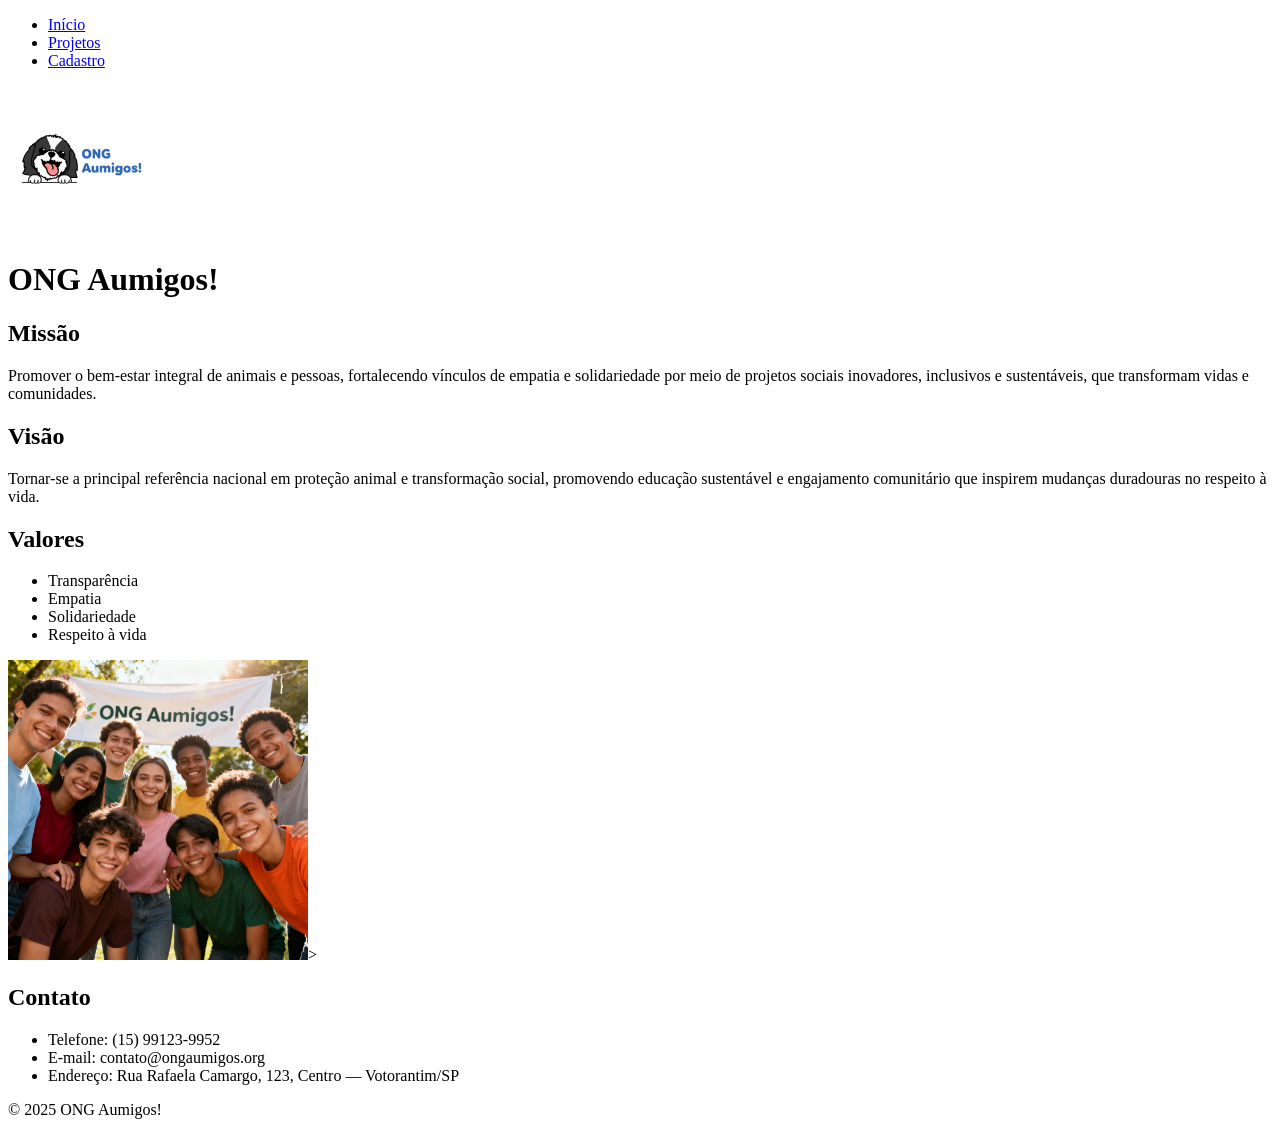
==== assets/HTML/index.html @ e226a99b "Fase 1" ====
<!DOCTYPE html>
<html lang="pt-br">
<head>
  <meta charset="UTF-8">
  <title>ONG Aumigos! | Início</title>
  <meta name="viewport" content="width=device-width, initial-scale=1.0">
  <meta name="description" content="Conheça a ONG Aumigos!, missão, visão, valores e oportunidades de engajamento.">
  <link rel="stylesheet" href="../assets/css/estilo.css">
</head>
<body>
  <header>
    <nav>
      <ul>
        <li><a href="index.html">Início</a></li>
        <li><a href="projetos.html">Projetos</a></li>
        <li><a href="cadastro.html">Cadastro</a></li>
      </ul>
    </nav>
    <img src="../images/logo-ong-aumigos.png" alt="Logo ONG Aumigos!" width="150">
    <h1>ONG Aumigos!</h1>
  </header>
  <main>
    <section>
      <h2>Missão</h2>
      <p>Promover o bem-estar integral de animais e pessoas, fortalecendo vínculos de empatia e solidariedade por meio de projetos sociais inovadores, inclusivos e sustentáveis, que transformam vidas e comunidades.</p>
      <h2>Visão</h2>
      <p>Tornar-se a principal referência nacional em proteção animal e transformação social, promovendo educação sustentável e engajamento comunitário que inspirem mudanças duradouras no respeito à vida.</p>
      <h2>Valores</h2>
      <ul>
        <li>Transparência</li>
        <li>Empatia</li>
        <li>Solidariedade</li>
        <li>Respeito à vida</li>
      </ul>
      <img src="../images/equipe.jpg" alt="Equipe da ONG Aumigos!" width="300">>
    </section>
    <section>
      <h2>Contato</h2>
      <ul>
        <li>Telefone: (15) 99123-9952</li>
        <li>E-mail: contato@ongaumigos.org</li>
        <li>Endereço: Rua Rafaela Camargo, 123, Centro — Votorantim/SP</li>
      </ul>
    </section>
  </main>
  <footer>
    <p>&copy; 2025 ONG Aumigos!</p>
  </footer>
</body>
</html>
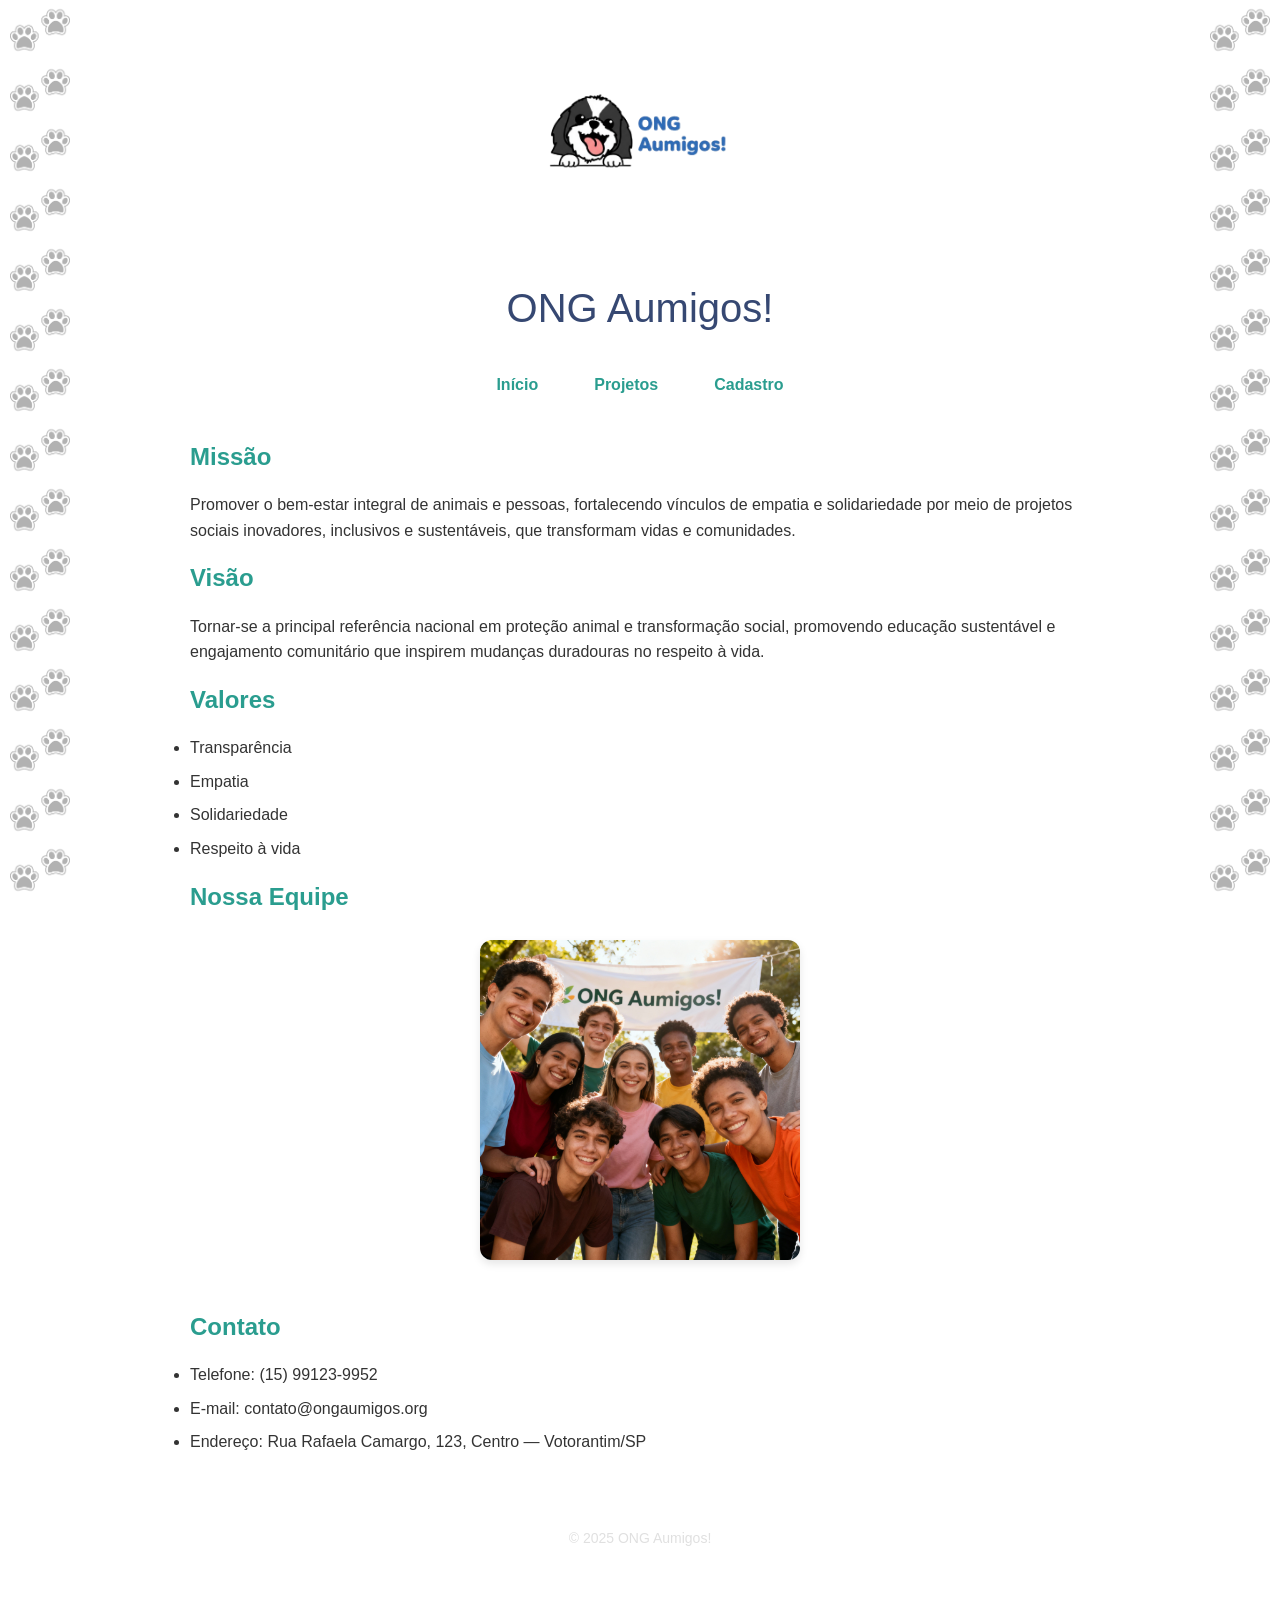
==== commit c5040b6d: "Fase 2" ====
--- a/assets/HTML/index.html
+++ b/assets/HTML/index.html
@@ -5,10 +5,16 @@
   <title>ONG Aumigos! | Início</title>
   <meta name="viewport" content="width=device-width, initial-scale=1.0">
   <meta name="description" content="Conheça a ONG Aumigos!, missão, visão, valores e oportunidades de engajamento.">
-  <link rel="stylesheet" href="../assets/css/estilo.css">
+ <link rel="stylesheet" href="../css/estilo.css"> 
+<link rel="stylesheet" href="../css/componentes.css">
+<link rel="stylesheet" href="../css/spa-validation.css">
+
 </head>
 <body>
   <header>
+    <img src="../images/logo-ong-aumigos.png" alt="Logo ONG Aumigos!" width="150">
+    <h1>ONG Aumigos!</h1>
+    
     <nav>
       <ul>
         <li><a href="index.html">Início</a></li>
@@ -16,15 +22,16 @@
         <li><a href="cadastro.html">Cadastro</a></li>
       </ul>
     </nav>
-    <img src="../images/logo-ong-aumigos.png" alt="Logo ONG Aumigos!" width="150">
-    <h1>ONG Aumigos!</h1>
   </header>
-  <main>
+
+  <main id="app-content">
     <section>
       <h2>Missão</h2>
       <p>Promover o bem-estar integral de animais e pessoas, fortalecendo vínculos de empatia e solidariedade por meio de projetos sociais inovadores, inclusivos e sustentáveis, que transformam vidas e comunidades.</p>
+      
       <h2>Visão</h2>
       <p>Tornar-se a principal referência nacional em proteção animal e transformação social, promovendo educação sustentável e engajamento comunitário que inspirem mudanças duradouras no respeito à vida.</p>
+      
       <h2>Valores</h2>
       <ul>
         <li>Transparência</li>
@@ -32,8 +39,11 @@
         <li>Solidariedade</li>
         <li>Respeito à vida</li>
       </ul>
-      <img src="../images/equipe.jpg" alt="Equipe da ONG Aumigos!" width="300">>
+      
+      <h2>Nossa Equipe</h2>
+      <img src="../images/equipe.jpg" alt="Equipe da ONG Aumigos!" width="400">
     </section>
+    
     <section>
       <h2>Contato</h2>
       <ul>
@@ -43,8 +53,10 @@
       </ul>
     </section>
   </main>
+
   <footer>
     <p>&copy; 2025 ONG Aumigos!</p>
   </footer>
+
 </body>
 </html>
--- a/assets/css/estilo.css
+++ b/assets/css/estilo.css
@@ -0,0 +1,304 @@
+/**
+ * style.css
+ * CSS Unificado para ONG Aumigos! (SPA)
+ * Contém estilos base e específicos para index, projetos e cadastro.
+ */
+
+/* ========================================================================= */
+/* 1. ESTILOS GLOBAIS (BASE) - Aplicáveis a todas as páginas                  */
+/* ========================================================================= */
+
+@font-face {
+  font-family: 'Lemon Milk';
+  src: url('../fonts/LEMONMILK-Medium.otf') format('opentype');
+  font-weight: 500;
+  font-style: normal;
+}
+
+/* Variáveis para Design System */
+:root {
+  --cor-primaria: #364872;
+  --cor-secundaria: #2a9d8f;
+  --cor-terciaria: #f5f5f5;
+  --cor-quaternaria: #e0e0e0;
+  --cor-quinta: #333333;
+  --cor-fundo: #ffffff;
+  
+  /* Variáveis de validação adicionadas para consistência */
+  --cor-error: #e63946;
+  --cor-success: #2a9d8f;
+  --cor-text-secondary: #626c7c;
+
+  --fonte-lemonmilk: 'Lemon Milk', sans-serif;
+  --fonte-base: 'Segoe UI', Tahoma, Geneva, Verdana, sans-serif;
+  --fonte-xs: 0.75rem;
+  --fonte-sm: 0.875rem;
+  --fonte-md: 1rem;
+  --fonte-lg: 1.25rem;
+  --fonte-xl: 1.5rem;
+
+  --espaco-4: 4px; 
+  --espaco-8: 8px;
+  --espaco-16: 16px;
+  --espaco-24: 24px;
+  --espaco-32: 32px;
+  --espaco-48: 48px;
+  --espaco-64: 64px;
+}
+
+/* Reset */
+* {
+  box-sizing: border-box;
+  margin: 0;
+  padding: 0;
+}
+
+body {
+  font-family: var(--fonte-base);
+  font-size: var(--fonte-md);
+  background-color: var(--cor-fundo);
+  color: var(--cor-quinta);
+  line-height: 1.6;
+  padding: var(--espaco-24);
+  position: relative;
+}
+
+/* Marcas de pata laterais - padrão vertical */
+body::before, body::after {
+  content: "";
+  position: fixed;
+  top: 0;
+  width: 80px;
+  height: 100vh;
+  background-image: url('../images/marca-pata.png');
+  background-repeat: repeat-y;
+  background-position: center;
+  background-size: 60px auto;
+  opacity: 0.3;
+  filter: brightness(0.6);
+  pointer-events: none;
+  z-index: 0;
+}
+
+body::before { left: 0; }
+body::after { right: 0; }
+
+main, header, footer {
+  position: relative;
+  z-index: 1;
+}
+
+/* Título principal */
+h1 {
+  font-family: var(--fonte-lemonmilk);
+  color: var(--cor-primaria);
+  text-align: center;
+  font-weight: 500;
+  font-size: 2.5rem;
+  margin-bottom: var(--espaco-24);
+}
+
+/* Logo centralizada */
+header img {
+  display: block;
+  margin: 0 auto var(--espaco-32);
+  max-width: 220px;
+  width: 100%;
+}
+
+/* Footer */
+footer {
+  text-align: center;
+  color: var(--cor-quaternaria);
+  font-size: var(--fonte-sm);
+  padding: var(--espaco-24) 0;
+  margin-top: var(--espaco-32);
+  background-color: var(--cor-fundo);
+}
+
+
+/* ========================================================================= */
+/* 2. ESTILOS ESPECÍFICOS DA PÁGINA INDEX E PROJETOS                         */
+/* ========================================================================= */
+
+/* Container de seção (Usado em Index e Projetos) */
+main section {
+  max-width: 900px;
+  margin: 0 auto var(--espaco-48);
+}
+
+main section h2 {
+  font-size: var(--fonte-xl);
+  font-weight: 700;
+  margin-bottom: var(--espaco-16);
+  color: var(--cor-secundaria);
+}
+
+main section p,
+main section ul {
+  font-size: var(--fonte-md);
+  margin-bottom: var(--espaco-16);
+}
+
+main section ul li {
+  margin-bottom: var(--espaco-8);
+}
+
+/* Imagens institucionais (Usadas em Index) */
+main section img {
+  display: block;
+  margin: var(--espaco-24) auto;
+  max-width: 320px; /* Estilo do Index */
+  width: 100%;
+  border-radius: 12px;
+  box-shadow: 0 4px 8px rgba(0,0,0,0.10);
+}
+
+/* Estilos Adicionais do Projetos */
+main section h3 {
+  font-size: var(--fonte-lg);
+  margin-top: var(--espaco-24);
+  margin-bottom: var(--espaco-8);
+  color: var(--cor-primaria);
+  font-weight: 600;
+}
+
+/* Estilos para Vídeos do Projetos */
+main section video {
+  display: block;
+  margin: var(--espaco-24) auto;
+  max-width: 400px; /* Mais largo que a imagem padrão */
+  width: 100%;
+  border-radius: 12px;
+  box-shadow: 0 4px 8px rgba(0,0,0,0.10);
+}
+
+
+/* ========================================================================= */
+/* 3. ESTILOS ESPECÍFICOS DA PÁGINA CADASTRO (FORMULÁRIO)                    */
+/* ========================================================================= */
+
+/* Imagem do cachorro com óculos (Cadastro) */
+main > img {
+  display: block;
+  margin: 0 auto var(--espaco-24);
+  max-width: 320px;
+  width: 100%;
+  border-radius: 12px;
+  box-shadow: 0 4px 8px rgba(0,0,0,0.10);
+}
+
+/* Container do Formulário */
+form[data-validate-form] {
+  max-width: 600px;
+  margin: 0 auto var(--espaco-32);
+  background: var(--cor-terciaria);
+  padding: var(--espaco-24);
+  border-radius: 12px;
+  box-shadow: 0 4px 10px rgba(0,0,0,0.08);
+}
+
+fieldset {
+  border: 1px solid var(--cor-quaternaria);
+  border-radius: 8px;
+  margin-bottom: var(--espaco-24);
+  padding: var(--espaco-16);
+  min-width: 0;
+}
+
+legend {
+  font-size: var(--fonte-lg);
+  font-weight: 700;
+  color: var(--cor-secundaria);
+  padding: 0 8px;
+}
+
+label {
+  display: block;
+  margin-bottom: var(--espaco-8);
+  font-weight: 600;
+  color: var(--cor-quinta);
+  font-size: var(--fonte-md);
+}
+
+input[type="text"],
+input[type="email"],
+input[type="date"],
+input[type="tel"],
+select {
+  width: 100%;
+  padding: var(--espaco-8);
+  border: 1px solid var(--cor-quaternaria);
+  border-radius: 6px;
+  font-size: var(--fonte-md);
+  margin-bottom: var(--espaco-16);
+  transition: border-color 0.3s ease;
+  font-family: var(--fonte-base);
+  background: #fff;
+  box-sizing: border-box;
+  display: block;
+}
+
+input:focus,
+select:focus {
+  border-color: var(--cor-primaria);
+  outline: none;
+}
+
+button[type="submit"] {
+  background-color: var(--cor-primaria);
+  color: white;
+  font-weight: 700;
+  font-size: var(--fonte-md);
+  border: none;
+  padding: var(--espaco-8) var(--espaco-24);
+  border-radius: 8px;
+  cursor: pointer;
+  transition: background-color 0.3s ease;
+  margin-top: var(--espaco-16);
+  display: block;
+  width: 100%;
+  max-width: 220px;
+  margin-left: auto;
+  margin-right: auto;
+}
+
+button[type="submit"]:hover,
+button[type="submit"]:focus {
+  background-color: var(--cor-secundaria);
+  outline: none;
+}
+
+
+/* ========================================================================= */
+/* 4. ESTILOS RESPONSIVOS (@MEDIA)                                           */
+/* ========================================================================= */
+
+@media (max-width: 768px) {
+  /* Estilos Globais */
+  body {
+    padding: var(--espaco-16);
+  }
+  h1 {
+    font-size: 1.5rem;
+  }
+  body::before, body::after {
+    width: 40px;
+    background-size: 30px auto;
+  }
+
+  /* Estilos Específicos de Conteúdo (Index/Projetos) */
+  main section {
+    padding: 0 var(--espaco-16);
+  }
+  main section img, 
+  main section video,
+  main > img /* Imagem do Cadastro */ {
+    max-width: 220px;
+  }
+
+  /* Estilos Específicos de Formulário (Cadastro) */
+  form[data-validate-form] {
+    padding: var(--espaco-16);
+  }
+}
--- a/assets/css/componentes.css
+++ b/assets/css/componentes.css
@@ -0,0 +1,256 @@
+/* Navbar principal com submenu dropdown feito com CSS */
+header nav {
+  position: relative;
+}
+
+/* Lista principal */
+header nav ul {
+  display: flex;
+  justify-content: center;
+  /* CORREÇÃO: Usando variáveis */
+  gap: var(--espaco-24);
+  list-style: none;
+  padding-left: 0;
+  /* CORREÇÃO: Usando variáveis */
+  margin-bottom: var(--espaco-32);
+}
+
+header nav ul li {
+  position: relative;
+}
+
+header nav ul li a {
+  text-decoration: none;
+  color: var(--cor-secundaria);
+  font-weight: 600;
+  /* CORREÇÃO: Usando variáveis */
+  padding: var(--espaco-8) var(--espaco-16);
+  display: inline-block;
+  border-radius: 4px;
+  transition: background-color 0.3s ease;
+}
+
+/* Efeito hover e foco nos links */
+header nav ul li a:hover,
+header nav ul li a:focus {
+  background-color: var(--cor-primaria);
+  color: white;
+  outline: none;
+}
+
+/* Link ativo na navegação - Centralizado aqui */
+header nav ul li a.active {
+  background-color: var(--cor-primaria);
+  color: #fff;
+}
+
+/* Submenu dropdown */
+header nav ul li ul.submenu {
+  display: none;
+  position: absolute;
+  top: 100%;
+  left: 0;
+  background: var(--cor-fundo);
+  border-radius: 8px;
+  box-shadow: 0 4px 8px rgba(0,0,0,0.1);
+  min-width: 160px;
+  padding: 8px 0;
+  z-index: 100;
+}
+
+header nav ul li:hover > ul.submenu,
+header nav ul li:focus-within > ul.submenu {
+  display: block;
+}
+
+header nav ul li ul.submenu li a {
+  padding: 8px 20px;
+  color: var(--cor-quinta);
+  display: block;
+}
+
+/* Hover e foco submenu */
+header nav ul li ul.submenu li a:hover,
+header nav ul li ul.submenu li a:focus {
+  background-color: var(--cor-secundaria);
+  color: white;
+}
+
+/* Menu hambúrguer mobile (CSS checkbox hack) */
+.menu-toggle {
+  display: none;
+}
+
+.menu-toggle-label {
+  display: none;
+  position: absolute;
+  top: 18px;
+  right: 20px;
+  width: 30px;
+  height: 25px;
+  cursor: pointer;
+  flex-direction: column;
+  justify-content: space-between;
+  z-index: 250;
+}
+
+.menu-toggle-label span {
+  display: block;
+  height: 3px;
+  background-color: var(--cor-secundaria);
+  border-radius: 3px;
+  transition: all 0.3s ease;
+}
+
+/* Mostrar menu e transformar ícone ao clicar */
+.menu-toggle:checked + .menu-toggle-label + nav ul {
+  display: flex !important;
+}
+
+.menu-toggle:checked + .menu-toggle-label span:nth-child(1) {
+  transform: rotate(45deg) translate(5px, 5px);
+}
+
+.menu-toggle:checked + .menu-toggle-label span:nth-child(2) {
+  opacity: 0;
+}
+
+.menu-toggle:checked + .menu-toggle-label span:nth-child(3) {
+  transform: rotate(-45deg) translate(5px, -5px);
+}
+
+/* CSS mobile */
+@media (max-width: 768px) {
+  header nav ul {
+    display: none !important;
+    flex-direction: column;
+    position: absolute;
+    top: 60px;
+    right: 20px;
+    background: var(--cor-fundo);
+    border-radius: 10px;
+    padding: 16px;
+    box-shadow: 0 6px 12px rgba(0,0,0,0.15);
+    width: 180px;
+  }
+  header nav ul li ul.submenu {
+    position: static;
+    box-shadow: none;
+    padding-left: 20px;
+    background: none;
+    border-radius: 0;
+  }
+  .menu-toggle-label {
+    display: flex;
+  }
+}
+
+/* Botões com estados */
+button,
+input[type="submit"] {
+  background-color: var(--cor-primaria);
+  color: white;
+  border: none;
+  padding: var(--espaco-8) var(--espaco-24);
+  font-weight: 700;
+  font-size: var(--fonte-md);
+  border-radius: 6px;
+  cursor: pointer;
+  transition: background-color 0.3s ease;
+}
+
+button:hover,
+button:focus,
+input[type="submit"]:hover,
+input[type="submit"]:focus {
+  background-color: var(--cor-secundaria);
+  outline: none;
+}
+
+button:active,
+input[type="submit"]:active {
+  background-color: var(--cor-primaria);
+  filter: brightness(0.85);
+}
+
+button:disabled,
+input[type="submit"]:disabled {
+  background-color: var(--cor-quaternaria);
+  cursor: not-allowed;
+}
+
+/* Validação visual em formulários */
+input:invalid {
+  border-color: #e63946;
+}
+input:valid {
+  border-color: var(--cor-primaria);
+}
+
+/* Alertas */
+.alert {
+  padding: 16px;
+  border-radius: 6px;
+  background-color: #f8d7da;
+  color: #721c24;
+  border: 1px solid #f5c6cb;
+  margin-bottom: var(--espaco-24);
+}
+
+/* Toasts */
+.toast {
+  position: fixed;
+  bottom: var(--espaco-24);
+  right: var(--espaco-24);
+  background-color: #d1ecf1;
+  color: #0c5460;
+  padding: 12px 20px;
+  border-radius: 8px;
+  box-shadow: 0 2px 8px rgba(0,0,0,0.15);
+}
+
+/* Modal com CSS :target */
+.modal {
+  display: none;
+  position: fixed;
+  top: 0; left: 0;
+  width: 100%; height: 100%;
+  background: rgba(0,0,0,0.5);
+  justify-content: center;
+  align-items: center;
+  z-index: 200;
+}
+
+.modal:target {
+  display: flex;
+}
+
+.modal-content {
+  background: white;
+  padding: var(--espaco-24);
+  border-radius: 12px;
+  max-width: 500px;
+  width: 90%;
+  box-shadow: 0 6px 12px rgba(0,0,0,0.25);
+}
+
+/* Badges e tags estilizadas */
+.badge,
+.tag {
+  display: inline-block;
+  padding: 4px 12px;
+  margin: 4px 4px 4px 0;
+  font-size: 0.875rem;
+  font-weight: 600;
+  border-radius: 20px;
+  color: white;
+  background-color: var(--cor-secundaria);
+  user-select: none;
+  transition: background-color 0.3s ease;
+}
+
+.badge:hover,
+.tag:hover {
+  background-color: var(--cor-primaria);
+  cursor: default;
+}
--- a/assets/css/spa-validation.css
+++ b/assets/css/spa-validation.css
@@ -0,0 +1,142 @@
+/* Estilos para mensagens de erro de validação e componentes SPA */
+
+/* Mensagens de erro em campos de formulário */
+input.error,
+select.error,
+textarea.error {
+  border-color: var(--cor-error, #e63946) !important;
+  background-color: rgba(230, 57, 70, 0.05);
+}
+
+.error-message {
+  display: block;
+  color: var(--cor-error, #e63946);
+  font-size: var(--fonte-sm, 0.875rem);
+  margin-top: var(--espaco-4, 4px);
+  margin-bottom: var(--espaco-8, 8px);
+  font-weight: 500;
+  animation: slideDown 0.3s ease;
+}
+
+@keyframes slideDown {
+  from {
+    opacity: 0;
+    transform: translateY(-10px);
+  }
+  to {
+    opacity: 1;
+    transform: translateY(0);
+  }
+}
+
+/* Loading do SPA */
+.loading {
+  display: flex;
+  align-items: center;
+  justify-content: center;
+  min-height: 400px;
+  font-size: var(--fonte-lg, 1.25rem);
+  color: var(--cor-text-secondary, #626c7c);
+}
+
+.loading::after {
+  content: '';
+  width: 40px;
+  height: 40px;
+  margin-left: 16px;
+  border: 4px solid var(--cor-quaternaria, #e0e0e0);
+  border-top-color: var(--cor-primaria, #364872);
+  border-radius: 50%;
+  animation: spin 0.8s linear infinite;
+}
+
+@keyframes spin {
+  to {
+    transform: rotate(360deg);
+  }
+}
+
+/* Erro de página não encontrada */
+.error-page {
+  display: flex;
+  flex-direction: column;
+  align-items: center;
+  justify-content: center;
+  min-height: 400px;
+  text-align: center;
+  color: var(--cor-error, #e63946);
+  font-size: var(--fonte-xl, 1.5rem);
+  font-weight: 600;
+}
+
+/* Link ativo na navegação */
+nav a.active {
+  background-color: var(--cor-primaria, #364872);
+  color: white;
+}
+
+/* Transições suaves entre páginas */
+#app-content,
+main {
+  animation: fadeIn 0.4s ease;
+}
+
+@keyframes fadeIn {
+  from {
+    opacity: 0;
+    transform: translateY(10px);
+  }
+  to {
+    opacity: 1;
+    transform: translateY(0);
+  }
+}
+
+/* Estilo de sucesso para campos válidos */
+input:not(.error):valid,
+select:not(.error):valid {
+  border-color: var(--cor-success, #2a9d8f);
+}
+
+/* Feedback visual ao focar campo com erro */
+input.error:focus,
+select.error:focus,
+textarea.error:focus {
+  box-shadow: 0 0 0 3px rgba(230, 57, 70, 0.2);
+  outline: none;
+}
+
+/* Mensagem de sucesso (opcional para feedback positivo) */
+.success-message {
+  display: block;
+  color: var(--cor-success, #2a9d8f);
+  font-size: var(--fonte-sm, 0.875rem);
+  margin-top: var(--espaco-4, 4px);
+  margin-bottom: var(--espaco-8, 8px);
+  font-weight: 500;
+}
+
+/* Botão de submit desabilitado durante validação */
+button[type="submit"]:disabled {
+  opacity: 0.6;
+  cursor: not-allowed;
+  pointer-events: none;
+}
+
+/* Responsividade */
+@media (max-width: 768px) {
+  .error-message {
+    font-size: var(--fonte-xs, 0.75rem);
+  }
+
+  .loading {
+    min-height: 300px;
+    font-size: var(--fonte-md, 1rem);
+  }
+
+  .loading::after {
+    width: 30px;
+    height: 30px;
+    margin-left: 12px;
+  }
+}
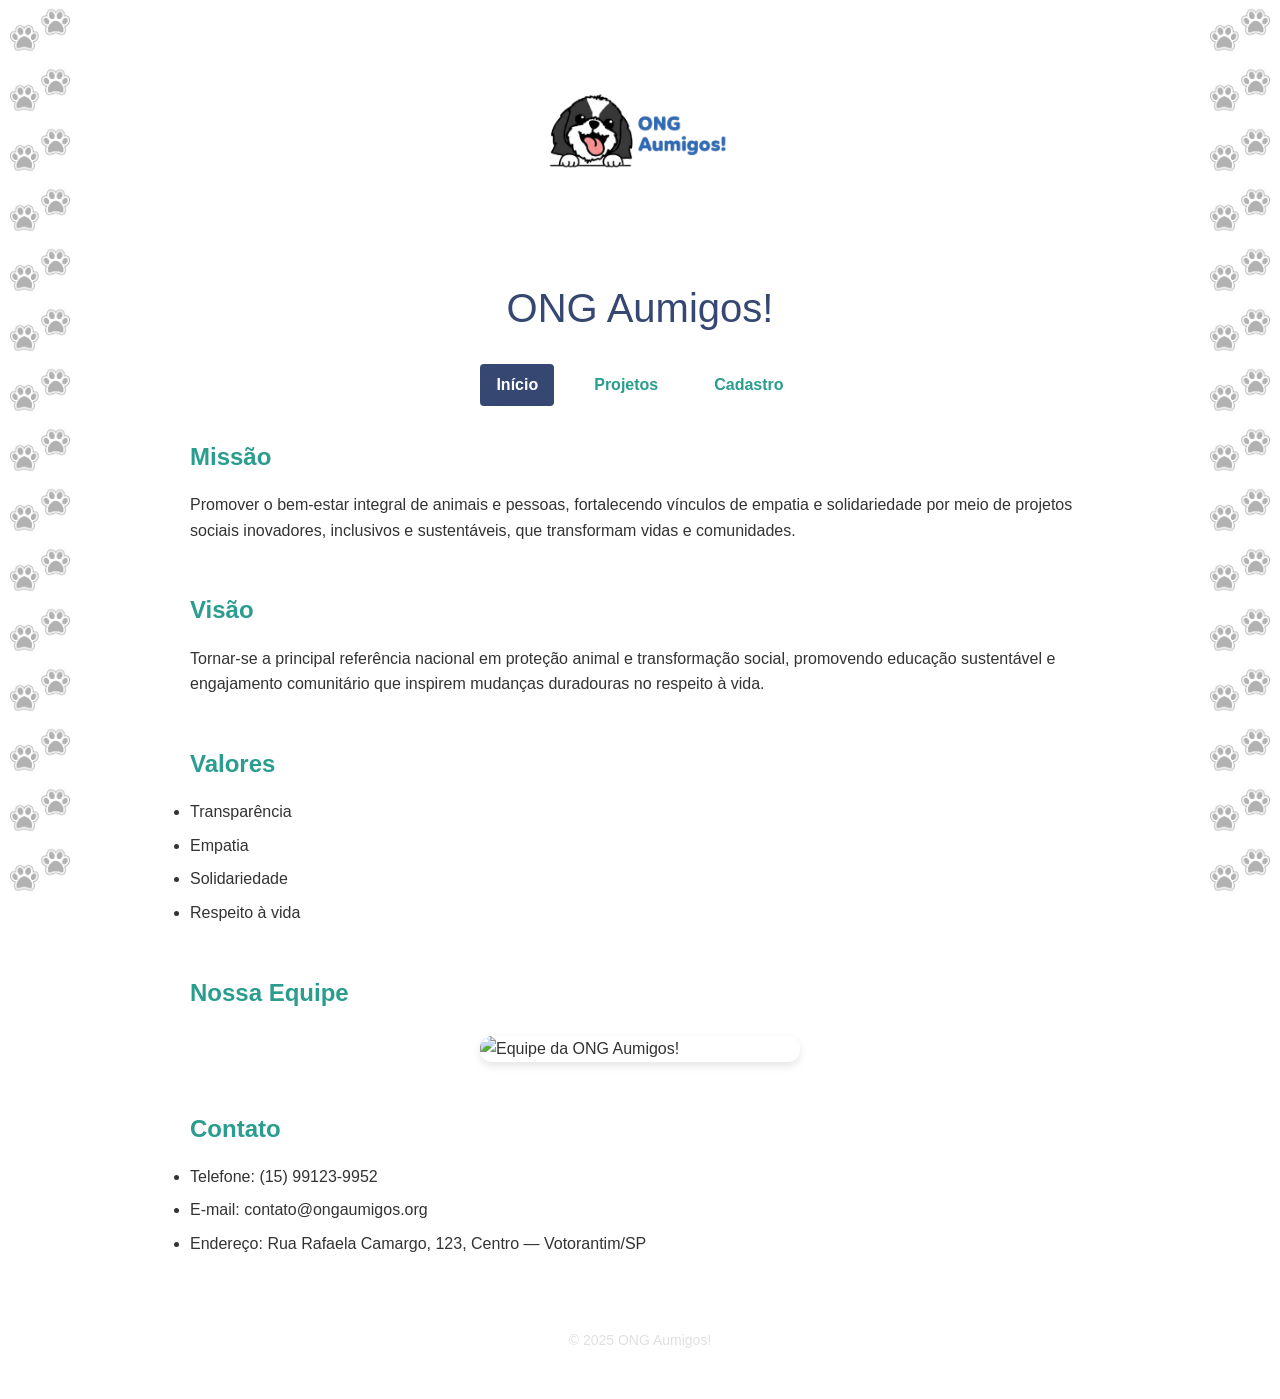
==== commit c14381e6: "Fase 3" ====
--- a/assets/HTML/index.html
+++ b/assets/HTML/index.html
@@ -17,9 +17,9 @@
     
     <nav>
       <ul>
-        <li><a href="index.html">Início</a></li>
-        <li><a href="projetos.html">Projetos</a></li>
-        <li><a href="cadastro.html">Cadastro</a></li>
+        <li><a href="#" data-page="index" class="active">Início</a></li>
+        <li><a href="#" data-page="projetos">Projetos</a></li>
+        <li><a href="#" data-page="cadastro">Cadastro</a></li>
       </ul>
     </nav>
   </header>
@@ -58,5 +58,9 @@
     <p>&copy; 2025 ONG Aumigos!</p>
   </footer>
 
+  <script src="../js/form-validation.js"></script>
+  <script src="../js/templates.js"></script>
+  <script src="../js/spa.js"></script>
+  <script src="../js/main.js"></script>
 </body>
 </html>
